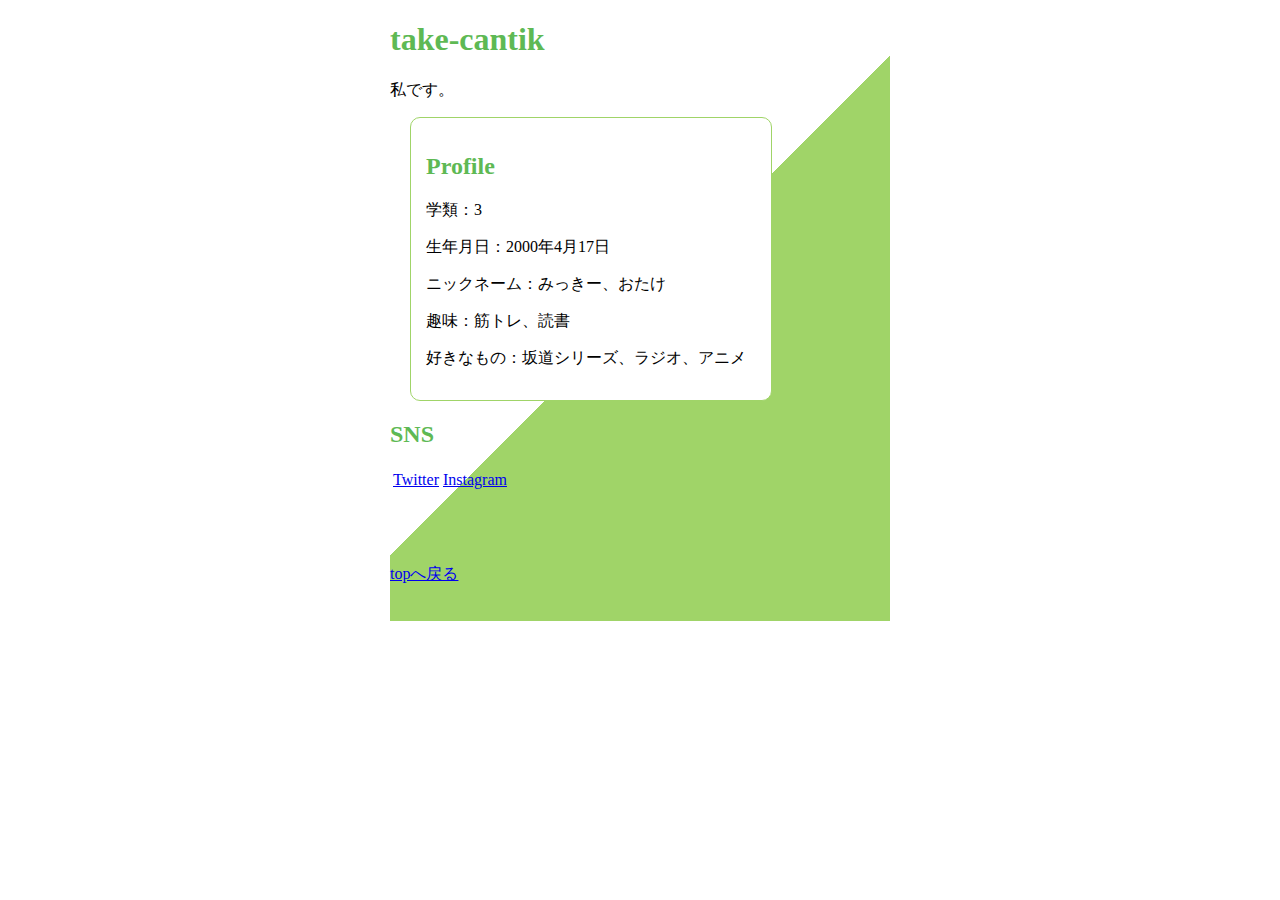
==== index.html @ b3622e3f "Add top" ====
<!DOCTYPE html>
<html>
  <head>
    <title>take-cantik</title>
    <link rel="stylesheet" type="text/css" href="mypage.css">
  </head>
  <body>
    <div class="triangle">
      <h1>take-cantik</h1>
      <p>私です。</p>
      <div class="profile">
        <h2>Profile</h2>
        <p>学類：3</p>
        <p>生年月日：2000年4月17日</p>
        <p>ニックネーム：みっきー、おたけ</p>
        <p>趣味：筋トレ、読書</p>
        <p>好きなもの：坂道シリーズ、ラジオ、アニメ</p>
      </div>
      <h2>SNS</h2>
      <table>
      <tr>
        <td><a href="https://twitter.com/take_cantik17">Twitter</a></td>
        <td><a href="https://Instagram.com/take_cantik17">Instagram</a></td>
      </tr>
      </table>
      <br><br><br><br>
      <a href="proken-official/index.html">topへ戻る</a>
    </div>
  </body>
</html>
---- mypage.css ----
h1, h2 {
  color: #5eb954;
}

.profile {
  background: #ffffff;
  position:relative; left: 20px;
  width: 330px;
  padding: 15px;
  border: 1px solid #a0d468;
  border-radius: 10px;
}

.triangle {
  margin: auto;
  max-width: 500px;
  height: 600px;

  background: linear-gradient(315deg,
                              #a0d468,
                              #a0d468 400px,
                              #ffffff 0,
                              #ffffff 300px);
}
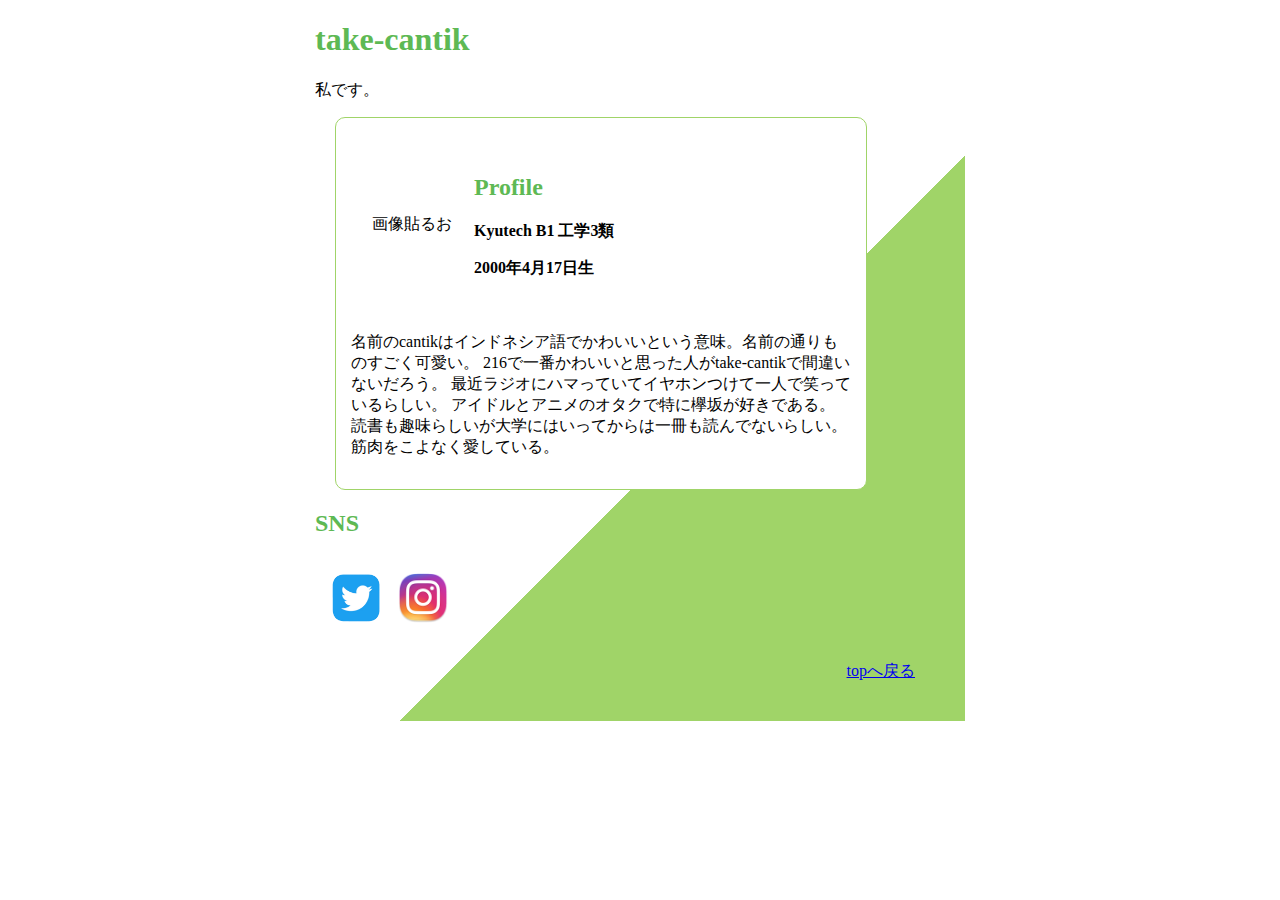
==== commit 1a860a5a: "Add overview and ikon" ====
--- a/index.html
+++ b/index.html
@@ -9,22 +9,40 @@
       <h1>take-cantik</h1>
       <p>私です。</p>
       <div class="profile">
+      <table cellspacing="20"><tr>
+        <td>画像貼るお</td>
+        <td>
         <h2>Profile</h2>
-        <p>学類：3</p>
-        <p>生年月日：2000年4月17日</p>
-        <p>ニックネーム：みっきー、おたけ</p>
-        <p>趣味：筋トレ、読書</p>
-        <p>好きなもの：坂道シリーズ、ラジオ、アニメ</p>
+        <b><p>Kyutech B1 工学3類</p>
+        <p>2000年4月17日生</p></b>
+        </td>
+      </tr></table>
+        <p>
+        名前のcantikはインドネシア語でかわいいという意味。名前の通りものすごく可愛い。
+        216で一番かわいいと思った人がtake-cantikで間違いないだろう。
+        最近ラジオにハマっていてイヤホンつけて一人で笑っているらしい。
+        アイドルとアニメのオタクで特に欅坂が好きである。
+        読書も趣味らしいが大学にはいってからは一冊も読んでないらしい。
+        筋肉をこよなく愛している。
+        </p>
       </div>
       <h2>SNS</h2>
-      <table>
+      <table cellspacing="15">
       <tr>
-        <td><a href="https://twitter.com/take_cantik17">Twitter</a></td>
-        <td><a href="https://Instagram.com/take_cantik17">Instagram</a></td>
+        <td>
+          <a href="https://twitter.com/take_cantik17">
+          <img src="twittrLogo.png" class="twitter"></a>
+        </td>
+        <td>
+          <a href="https://Instagram.com/take_cantik17">
+          <img src="instagramLogo.png" class="insta"></a>
+        </td>
       </tr>
       </table>
-      <br><br><br><br>
-      <a href="proken-official/index.html">topへ戻る</a>
+      <br>
+      <a class="top" href="https://kyutech-programming-club.github.io/proken-official/">
+      topへ戻る
+      </a>
     </div>
   </body>
 </html>
--- a/mypage.css
+++ b/mypage.css
@@ -5,7 +5,7 @@
 .profile {
   background: #ffffff;
   position:relative; left: 20px;
-  width: 330px;
+  width: 500px;
   padding: 15px;
   border: 1px solid #a0d468;
   border-radius: 10px;
@@ -13,8 +13,8 @@
 
 .triangle {
   margin: auto;
-  max-width: 500px;
-  height: 600px;
+  max-width: 650px;
+  height: 700px;
 
   background: linear-gradient(315deg,
                               #a0d468,
@@ -22,3 +22,18 @@
                               #ffffff 0,
                               #ffffff 300px);
 }
+
+.top {
+  margin-right: 50px;
+  float: right;
+}
+
+img.twitter {
+  width: 50px;
+  height: 50px;
+}
+
+img.insta {
+  width: 50px;
+  height: 50px;
+}
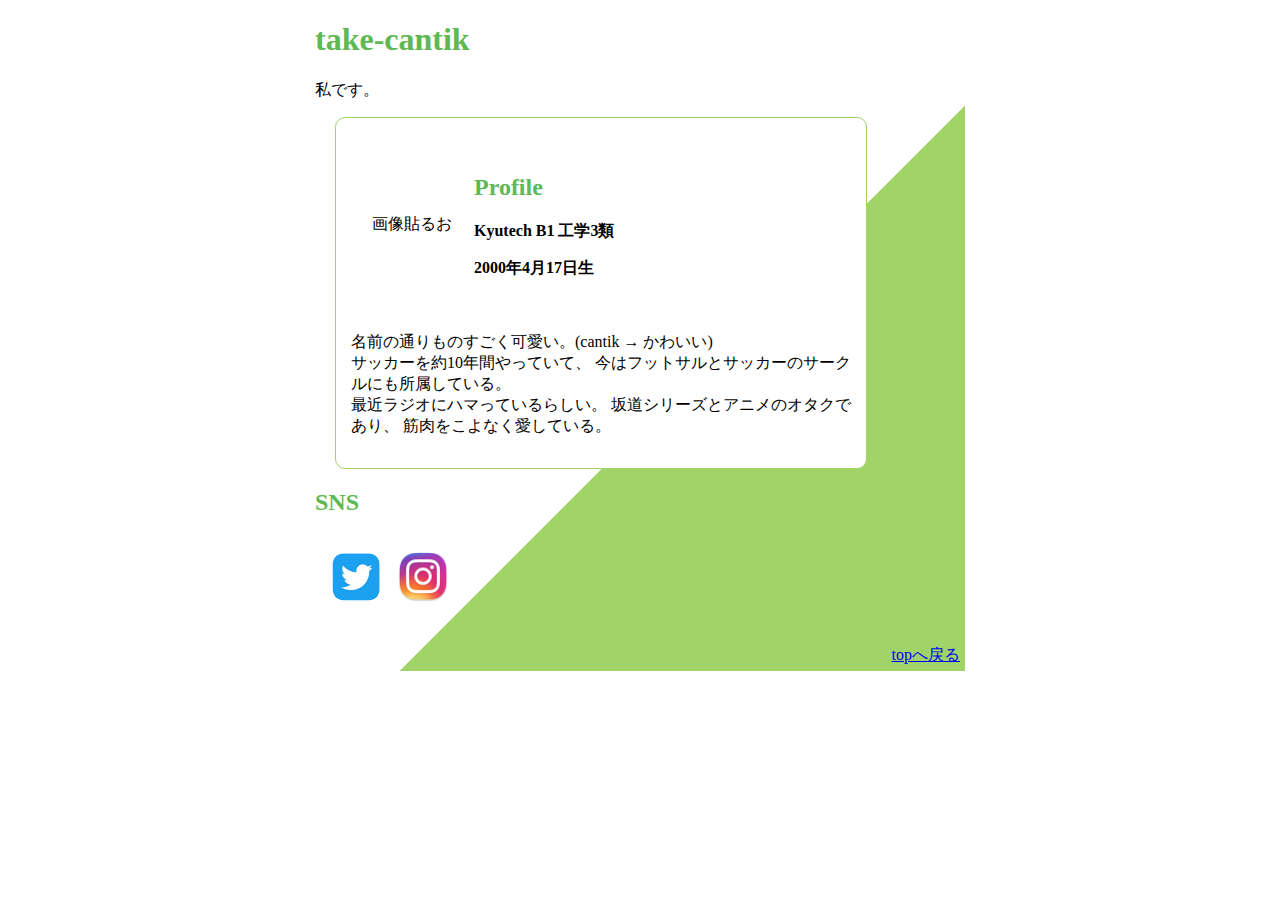
==== commit c4866435: "Change exp" ====
--- a/index.html
+++ b/index.html
@@ -18,11 +18,11 @@
         </td>
       </tr></table>
         <p>
-        名前のcantikはインドネシア語でかわいいという意味。名前の通りものすごく可愛い。
-        216で一番かわいいと思った人がtake-cantikで間違いないだろう。
-        最近ラジオにハマっていてイヤホンつけて一人で笑っているらしい。
-        アイドルとアニメのオタクで特に欅坂が好きである。
-        読書も趣味らしいが大学にはいってからは一冊も読んでないらしい。
+        名前の通りものすごく可愛い。(cantik → かわいい)<br>
+        サッカーを約10年間やっていて、
+        今はフットサルとサッカーのサークルにも所属している。<br>
+        最近ラジオにハマっているらしい。
+        坂道シリーズとアニメのオタクであり、
         筋肉をこよなく愛している。
         </p>
       </div>
@@ -39,7 +39,6 @@
         </td>
       </tr>
       </table>
-      <br>
       <a class="top" href="https://kyutech-programming-club.github.io/proken-official/">
       topへ戻る
       </a>
--- a/mypage.css
+++ b/mypage.css
@@ -12,9 +12,10 @@
 }
 
 .triangle {
+  position:relative;
   margin: auto;
   max-width: 650px;
-  height: 700px;
+  height: 650px;
 
   background: linear-gradient(315deg,
                               #a0d468,
@@ -24,8 +25,9 @@
 }
 
 .top {
-  margin-right: 50px;
-  float: right;
+  position: absolute;
+  right: 5px;
+  bottom: 5px;
 }
 
 img.twitter {
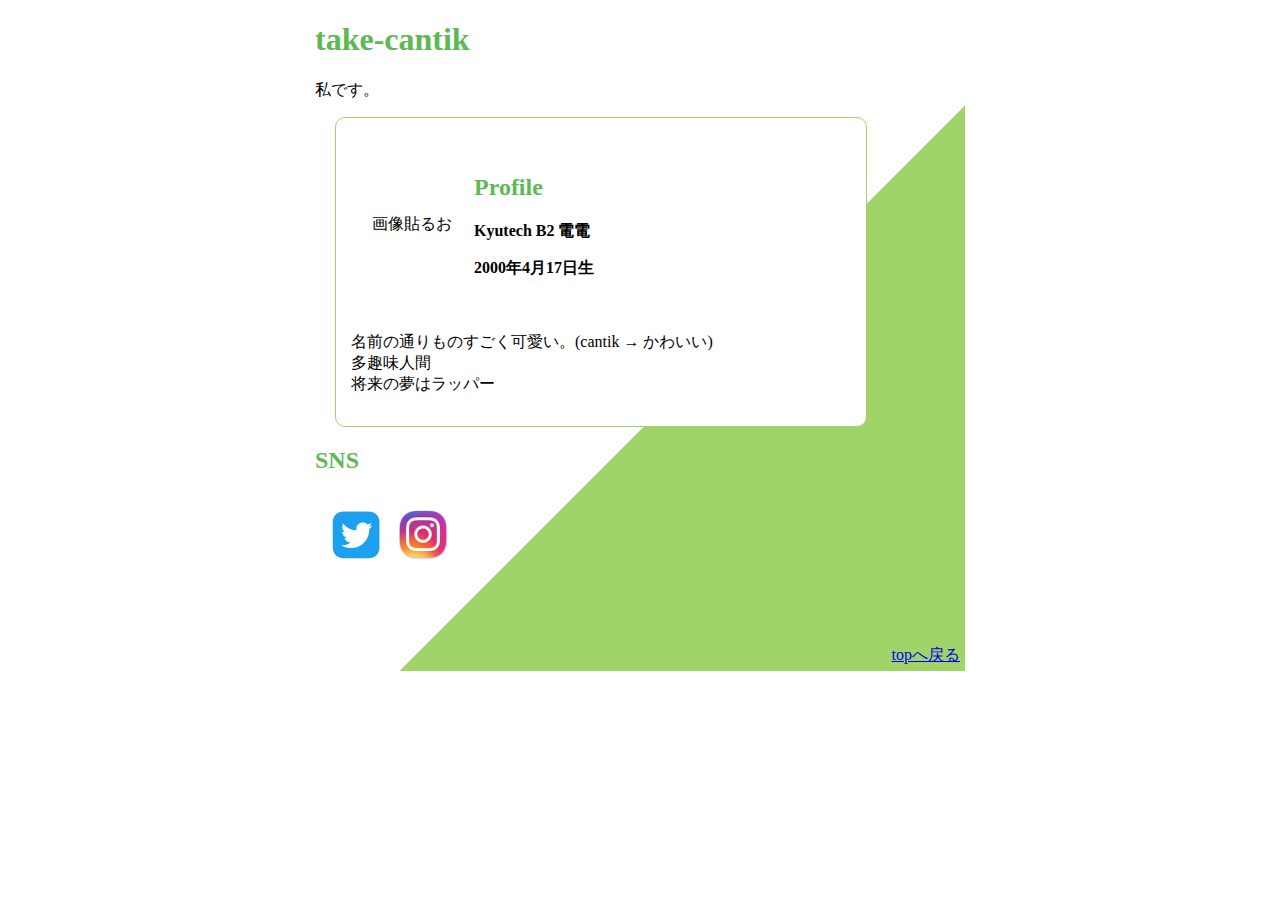
==== commit e2142299: "change naiyou" ====
--- a/index.html
+++ b/index.html
@@ -13,17 +13,16 @@
         <td>画像貼るお</td>
         <td>
         <h2>Profile</h2>
-        <b><p>Kyutech B1 工学3類</p>
-        <p>2000年4月17日生</p></b>
+        <b>
+        <p>Kyutech B2 電電</p>
+        <p>2000年4月17日生</p>
+        </b>
         </td>
       </tr></table>
         <p>
         名前の通りものすごく可愛い。(cantik → かわいい)<br>
-        サッカーを約10年間やっていて、
-        今はフットサルとサッカーのサークルにも所属している。<br>
-        最近ラジオにハマっているらしい。
-        坂道シリーズとアニメのオタクであり、
-        筋肉をこよなく愛している。
+        多趣味人間<br>
+        将来の夢はラッパー
         </p>
       </div>
       <h2>SNS</h2>
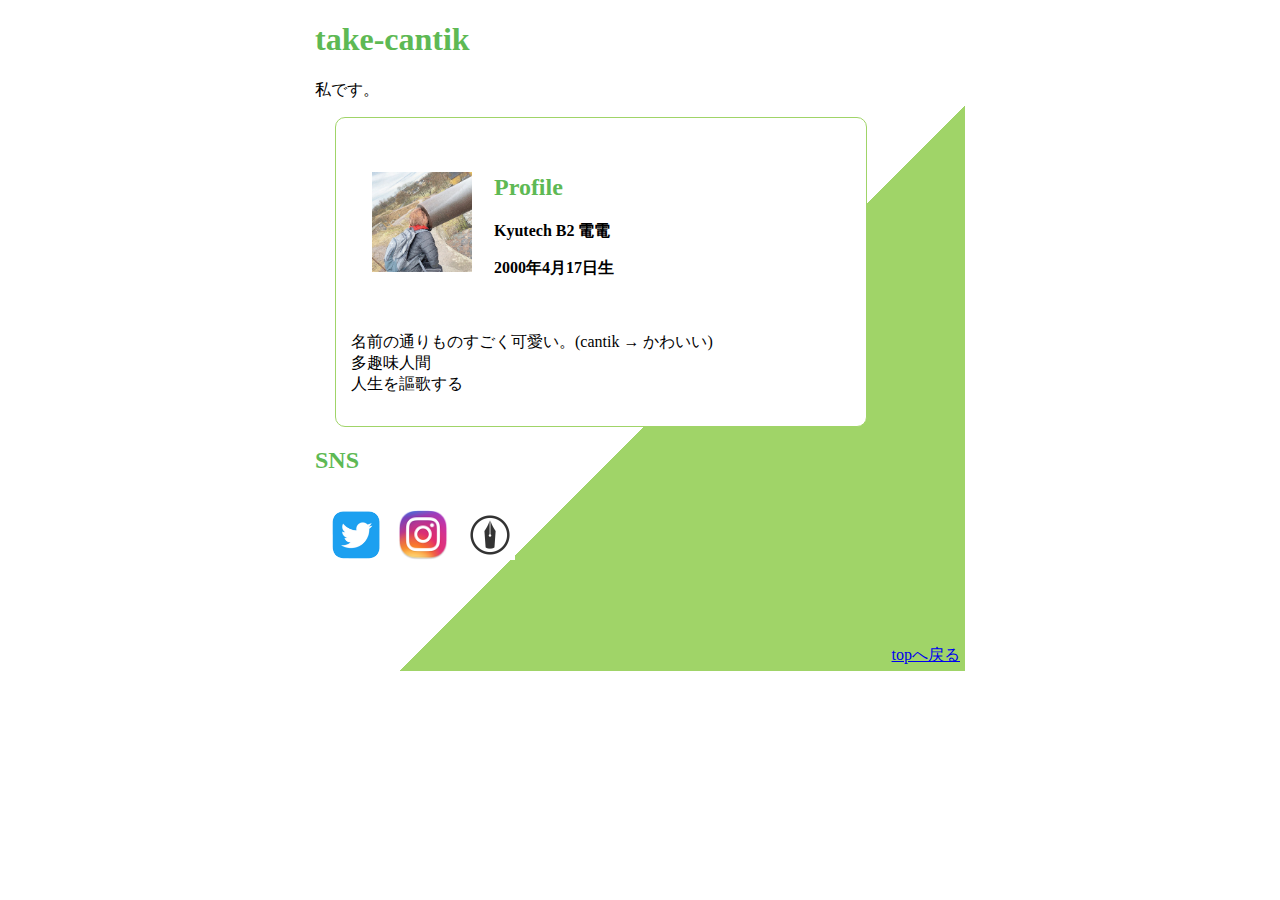
==== commit 465aace7: "add images and bloglink" ====
--- a/index.html
+++ b/index.html
@@ -10,7 +10,7 @@
       <p>私です。</p>
       <div class="profile">
       <table cellspacing="20"><tr>
-        <td>画像貼るお</td>
+          <td><img src="images/take_cantik.jpg" class="myimg"></td>
         <td>
         <h2>Profile</h2>
         <b>
@@ -22,7 +22,7 @@
         <p>
         名前の通りものすごく可愛い。(cantik → かわいい)<br>
         多趣味人間<br>
-        将来の夢はラッパー
+        人生を謳歌する
         </p>
       </div>
       <h2>SNS</h2>
@@ -30,11 +30,15 @@
       <tr>
         <td>
           <a href="https://twitter.com/take_cantik17">
-          <img src="twittrLogo.png" class="twitter"></a>
+          <img src="images/twittrLogo.png" class="twitter"></a>
         </td>
         <td>
           <a href="https://Instagram.com/take_cantik17">
-          <img src="instagramLogo.png" class="insta"></a>
+          <img src="images/instagramLogo.png" class="insta"></a>
+        </td>
+        <td>
+          <a href="https://take-cantik.hatenablog.com/archive">
+          <img src="images/hatenablog.jpg" class="hatena"></a>
         </td>
       </tr>
       </table>
--- a/mypage.css
+++ b/mypage.css
@@ -30,6 +30,11 @@
   bottom: 5px;
 }
 
+img.myimg {
+  width: 100px;
+  height: 100px;
+}
+
 img.twitter {
   width: 50px;
   height: 50px;
@@ -39,3 +44,8 @@
   width: 50px;
   height: 50px;
 }
+
+img.hatena {
+  width: 50px;
+  height: 50px;
+}
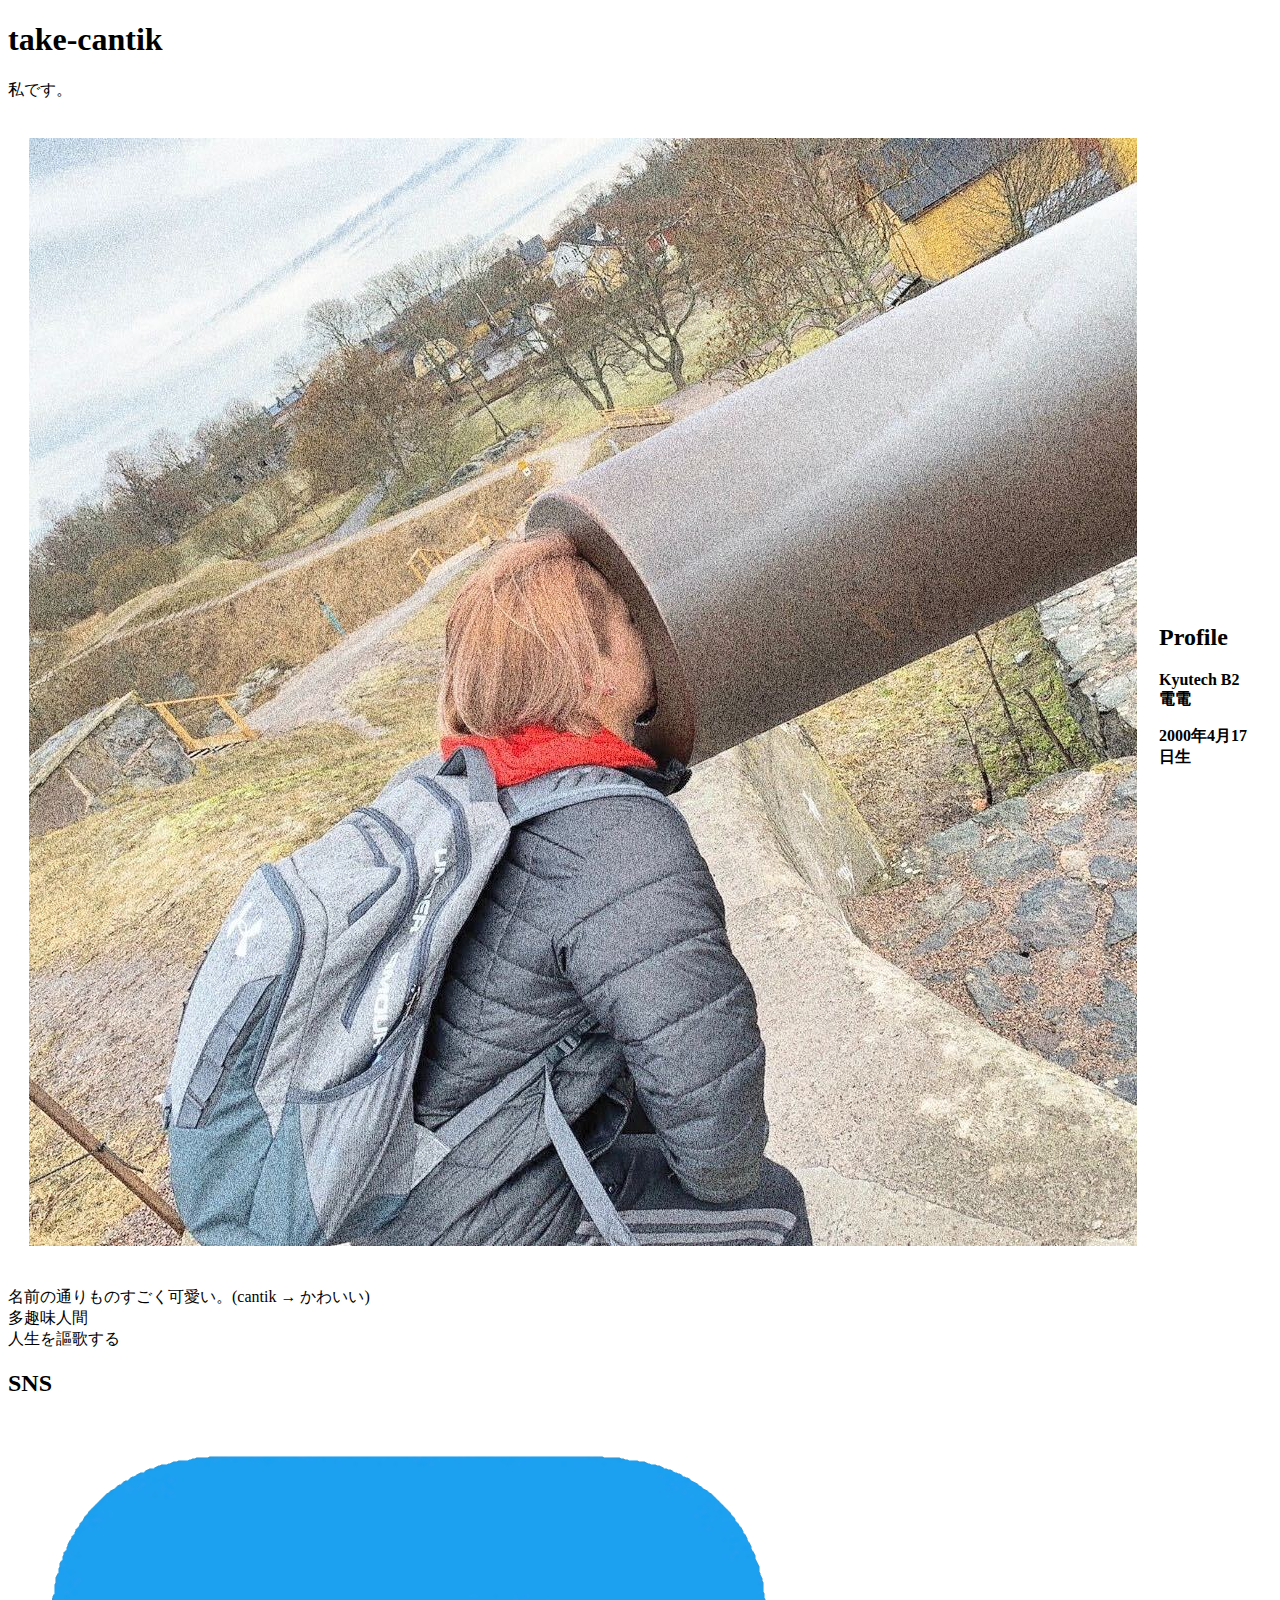
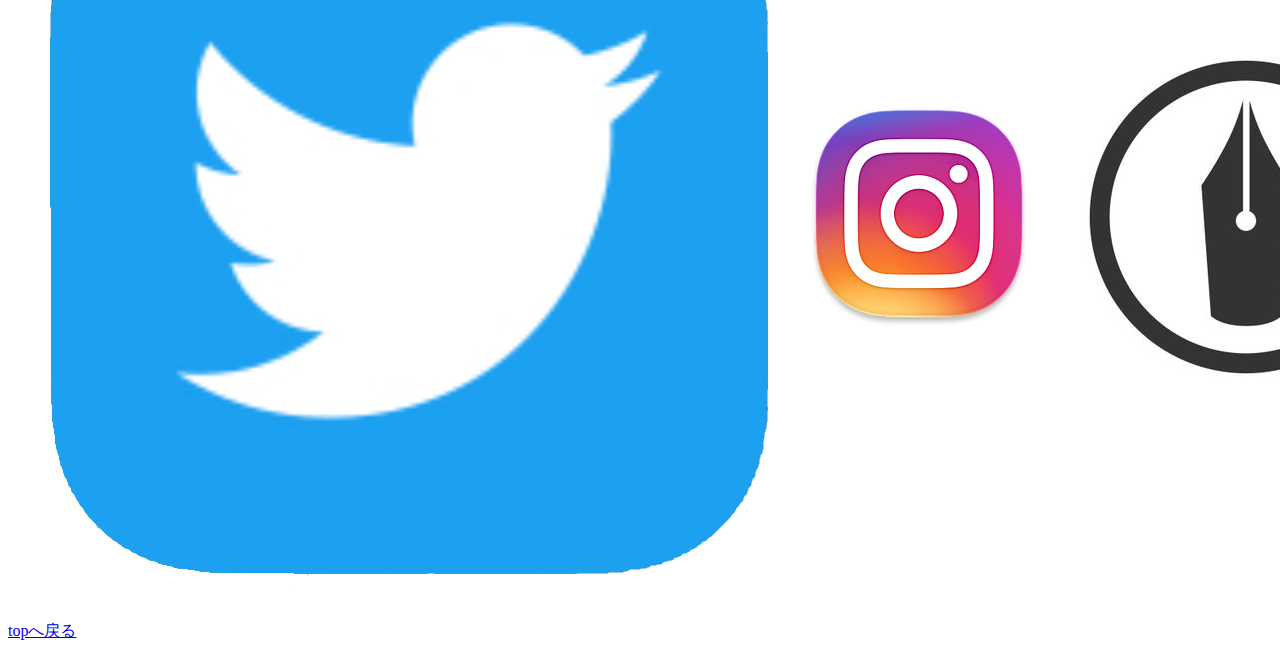
==== commit c26cf3ad: "Comentout css" ====
--- a/index.html
+++ b/index.html
@@ -2,7 +2,7 @@
 <html>
   <head>
     <title>take-cantik</title>
-    <link rel="stylesheet" type="text/css" href="mypage.css">
+    <!-- <link rel="stylesheet" type="text/css" href="mypage.css"> -->
   </head>
   <body>
     <div class="triangle">
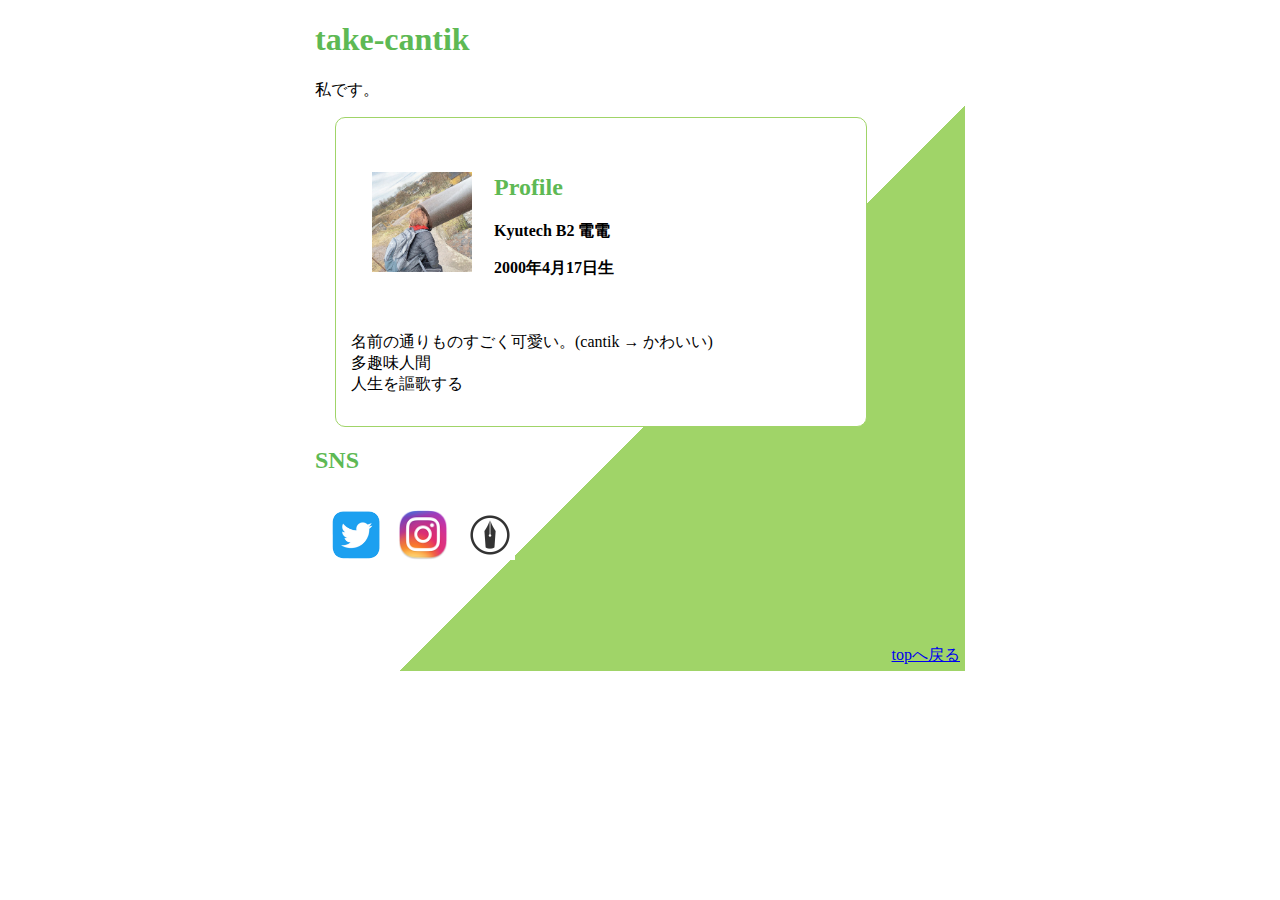
==== commit c076c8f4: "modosita" ====
--- a/index.html
+++ b/index.html
@@ -2,7 +2,7 @@
 <html>
   <head>
     <title>take-cantik</title>
-    <!-- <link rel="stylesheet" type="text/css" href="mypage.css"> -->
+    <link rel="stylesheet" type="text/css" href="mypage.css">
   </head>
   <body>
     <div class="triangle">
